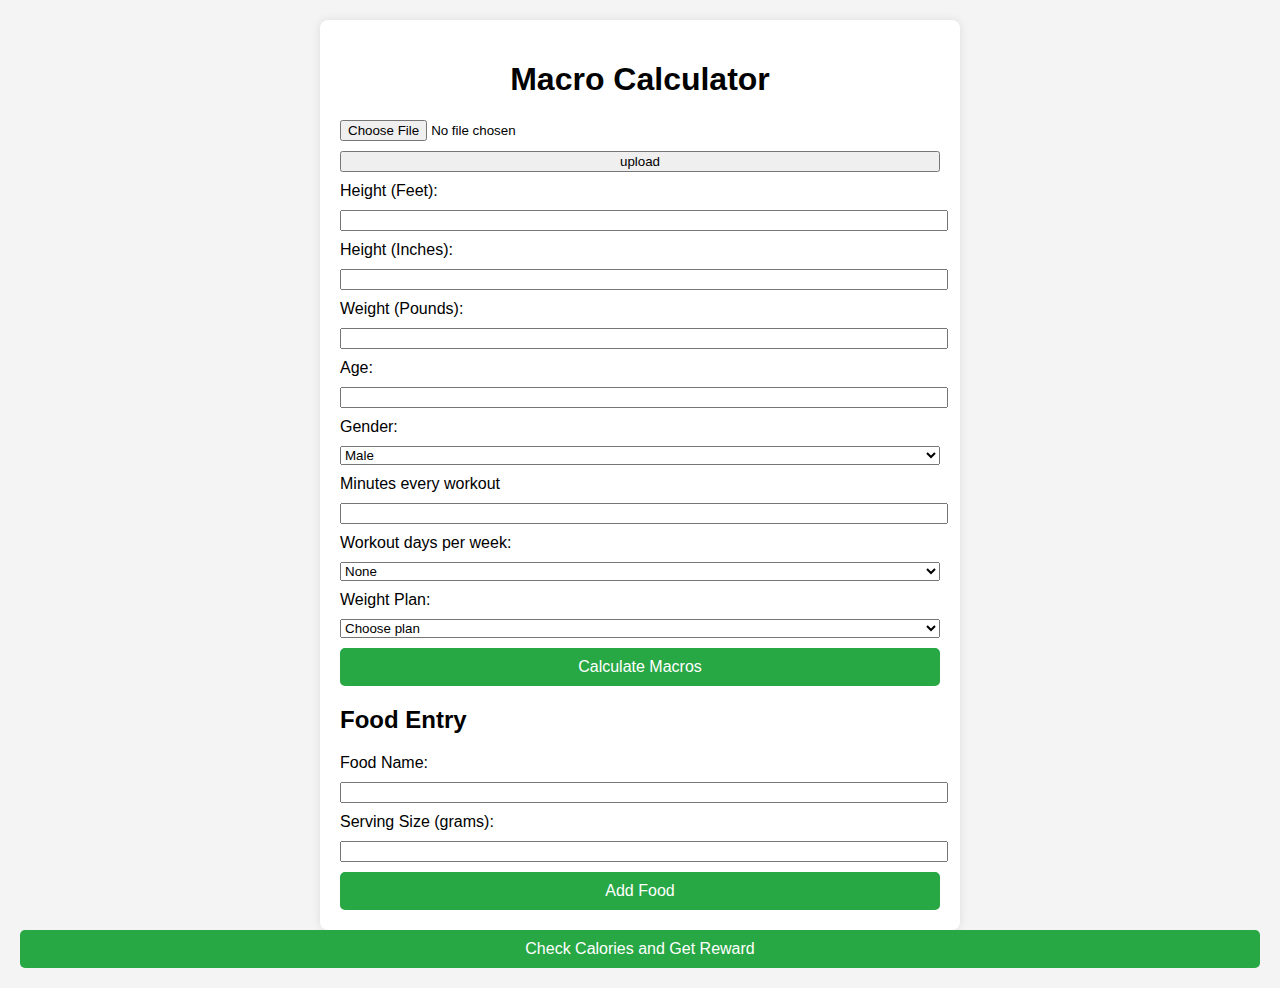
==== templates/index2.html @ acc83a59 "added flask and image processing" ====
<!DOCTYPE html>
<html lang="en">
<head>
    <meta charset="UTF-8">
    <meta name="viewport" content="width=device-width, initial-scale=1.0">
    <title>Macro Calculator</title>
    <style>
        body {
            font-family: Arial, sans-serif;
            background-color: #f4f4f4;
            margin: 0;
            padding: 20px;
        }
        .container {
            max-width: 600px;
            background-color: #fff;
            padding: 20px;
            border-radius: 8px;
            box-shadow: 0 0 10px rgba(0,0,0,0.1);
            margin: 0 auto;
        }
        h1 {
            text-align: center;
        }
        label, input, select {
            display: block;
            width: 100%;
            margin-bottom: 10px;
        }
        button {
            width: 100%;
            padding: 10px;
            background-color: #28a745;
            color: #fff;
            border: none;
            border-radius: 5px;
            font-size: 16px;
        }
        .result {
            margin-top: 20px;
            padding: 10px;
            background-color: #e9ecef;
            border-radius: 8px;
        }
    </style>
</head>
<body>

    <div class="container">
        <h1>Macro Calculator</h1>
        <div>
            <form action="/upload"
                  method="post"
                  enctype="multipart/form-data">
                  <input type="file" name="image" accept="image/*" capture="environment" required />
                <input type="submit" name="create_post" value="upload" />
                <input type="hidden" name="operation" value="create" />
            </form>
        </div>
        <form id="macroForm">
            <label for="heightFeet">Height (Feet):</label>
            <input type="number" id="heightFeet" required>

            <label for="heightInch">Height (Inches):</label>
            <input type="number" id="heightInch" required>

            <label for="weight">Weight (Pounds):</label>
            <input type="number" id="weight" required>

            <label for="age">Age:</label>
            <input type="number" id="age" required>

            <label for="gender">Gender:</label>
            <select id="gender" required>
                <option value="1">Male</option>
                <option value="2">Female</option>
            </select>

            <label for="minutes"> Minutes every workout</label>
            <input type="number" id="minutes" required>

            <label for="days">Workout days per week:</label>
            <select id="days" required>
                <option value="0">None</option>
                <option value="1">1-2</option>
                <option value="2">3-4</option>
                <option value="3">5-6</option>
                <option value="4">Everyday</option>
            </select>
            <label for="days">Weight Plan:</label>
            <select id="days" required>
                <option value="1">Choose plan</option>
                <option value="1">Lose fast</option>
                <option value="2">Lose slow</option>
                <option value="3">Gain fast</option>
                <option value="4">Gain slow</option>
                <option value="5">Maintain Weight</option>
            </select>

            <button type="submit">Calculate Macros</button>
        </form>

        <div id="results" class="result" style="display: none;">
            <h3>Your Macro Results</h3>
            <p id="calories"></p>
            <p id="carbs"></p>
            <p id="proteins"></p>
            <p id="fats"></p>
        </div>
        <h2>Food Entry</h2>
        <form id="foodForm">
            <label for="foodName">Food Name:</label>
            <input type="text" id="foodName" required>

            <label for="servingSize">Serving Size (grams):</label>
            <input type="number" id="servingSize" required>

            <button type="submit">Add Food</button>
        </form>

        <div id="foodResults" class="result" style="display: none;">
            <h3>Food Added</h3>
            <p id="foodInfo"></p>
        </div>
    </div>

    <script>
        document.getElementById('macroForm').addEventListener('submit', function (event) {
            event.preventDefault();

            // Get form values
            const heightFeet = parseFloat(document.getElementById('heightFeet').value);
            const heightInch = parseFloat(document.getElementById('heightInch').value);
            const weight = parseFloat(document.getElementById('weight').value);
            const age = parseInt(document.getElementById('age').value);
            const gender = parseInt(document.getElementById('gender').value);
            const minutesPerDay = parseInt(document.getElementById('minutes').value)
            const DaysPerWeek = parseInt(document.getElementById('days').value)
            const plan = parseInt(document.getElementById('plan').value)
            // Calculate height in cm and weight in kg
            const heightCm = (heightFeet * 30.48) + (heightInch * 2.54);
            const weightKg = weight * 0.453592;

            // Calculate BMR
            let bmr;
            if (gender === 1) { // Male
                bmr = (10 * weightKg) + (6.25 * heightCm) - (5 * age) + 5;
            } else { // Female
                bmr = (10 * weightKg) + (6.25 * heightCm) - (5 * age) - 161;
            }

            // Calculate calories for different activity levels
            const calories = bmr * 1.55; // Assuming moderate activity
            const carbohydrates = (0.5 * calories) / 4;
            const proteins = (0.3 * calories) / 4;
            const fats = (0.2 * calories) / 9;

            // Display results
            document.getElementById('calories').innerText = `Daily Calories: ${calories.toFixed(2)}`;
            document.getElementById('carbs').innerText = `Carbohydrates: ${carbohydrates.toFixed(2)}g`;
            document.getElementById('proteins').innerText = `Proteins: ${proteins.toFixed(2)}g`;
            document.getElementById('fats').innerText = `Fats: ${fats.toFixed(2)}g`;
            document.getElementById('results').style.display = 'block';
        });
    </script>
    <script>
        // I need the Food_Data file. not sure how to implement this

        // Function to search for a food item in the database
        function findFood(foodName) {
            return foodData.find(food => food.name.toLowerCase() === foodName.toLowerCase());
        }

        // Variables to store remaining calories
        let remainingCalories = 0;

        // Handling food form submission
        document.getElementById('foodForm').addEventListener('submit', function (event) {
            event.preventDefault();

            // Get food name and serving size from the form
            const foodName = document.getElementById('foodName').value;
            const servingSize = parseFloat(document.getElementById('servingSize').value);

            // Search for the food in the database
            const food = findFood(foodName);

            if (food) {
                // Calculate calories based on serving size
                const calories = (food.calories_per_100g / 100) * servingSize;

                // Subtract the calories from the remaining calories
                remainingCalories -= calories;

                // Display food info and remaining calories
                document.getElementById('foodInfo').innerText = `You added ${servingSize}g of ${food.name} (${calories.toFixed(2)} calories). Remaining daily calories: ${remainingCalories.toFixed(2)}.`;
                document.getElementById('foodResults').style.display = 'block';
            } else {
                alert("Food not found.");
            }
        });

        // Set the initial remaining calories to daily target
        document.getElementById('macroForm').addEventListener('submit', function (event) {
            event.preventDefault();

            // Not sure how macro was calculated

            // Set remainingCalories based on calculated daily calories
            remainingCalories = calories;
        });
    </script>
    <script>
        // Function to check if the user is within the calorie limit and reward them
        function checkCalorieLimit() {
            if (remainingCalories > -50 && remainingCalories < 50) {
                alert("Great job! You stayed within your calorie limit today. Reward unlocked!");
            } else if (remainingCalories < -50) {
                alert("You exceeded your calorie limit today. Try to stay on track tomorrow.");
            } else {
                alert("You are under your calorie limit. Make sure to meet your nutritional needs.");
            }
        }

        // Call the reward function at the end of the day (using a button for now)
        document.getElementById('checkRewardButton').addEventListener('click', checkCalorieLimit);
    </script>

    <button id="checkRewardButton">Check Calories and Get Reward</button>
</body>
</html>
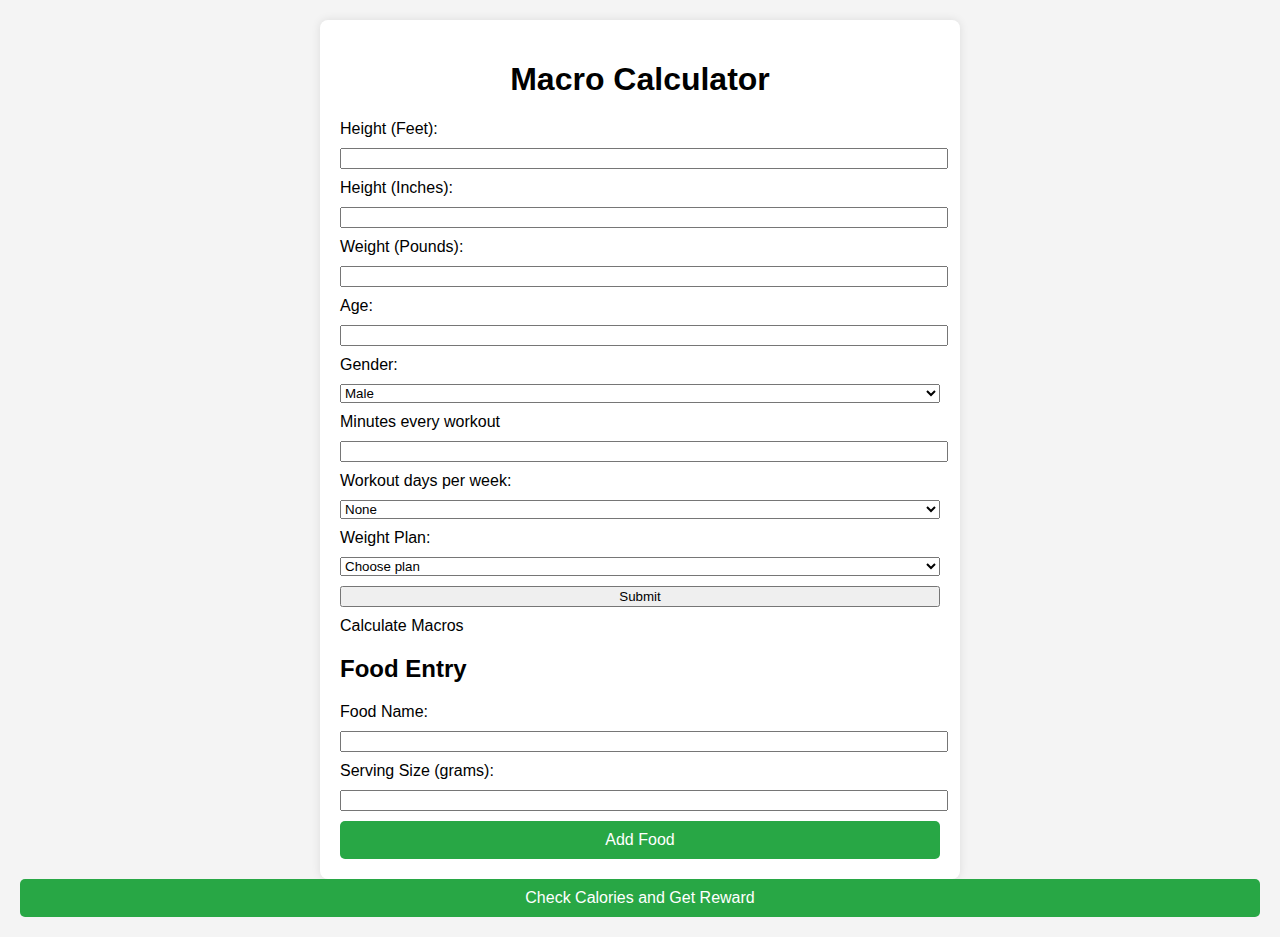
==== commit 73493a38: "stuff for david" ====
--- a/templates/index2.html
+++ b/templates/index2.html
@@ -48,16 +48,8 @@
 
     <div class="container">
         <h1>Macro Calculator</h1>
-        <div>
-            <form action="/upload"
-                  method="post"
-                  enctype="multipart/form-data">
-                  <input type="file" name="image" accept="image/*" capture="environment" required />
-                <input type="submit" name="create_post" value="upload" />
-                <input type="hidden" name="operation" value="create" />
-            </form>
-        </div>
-        <form id="macroForm">
+
+        <form action="/submit" method="get">
             <label for="heightFeet">Height (Feet):</label>
             <input type="number" id="heightFeet" required>
 
@@ -97,7 +89,7 @@
                 <option value="5">Maintain Weight</option>
             </select>
 
-            <button type="submit">Calculate Macros</button>
+            <input type="submit">Calculate Macros</input>
         </form>
 
         <div id="results" class="result" style="display: none;">
